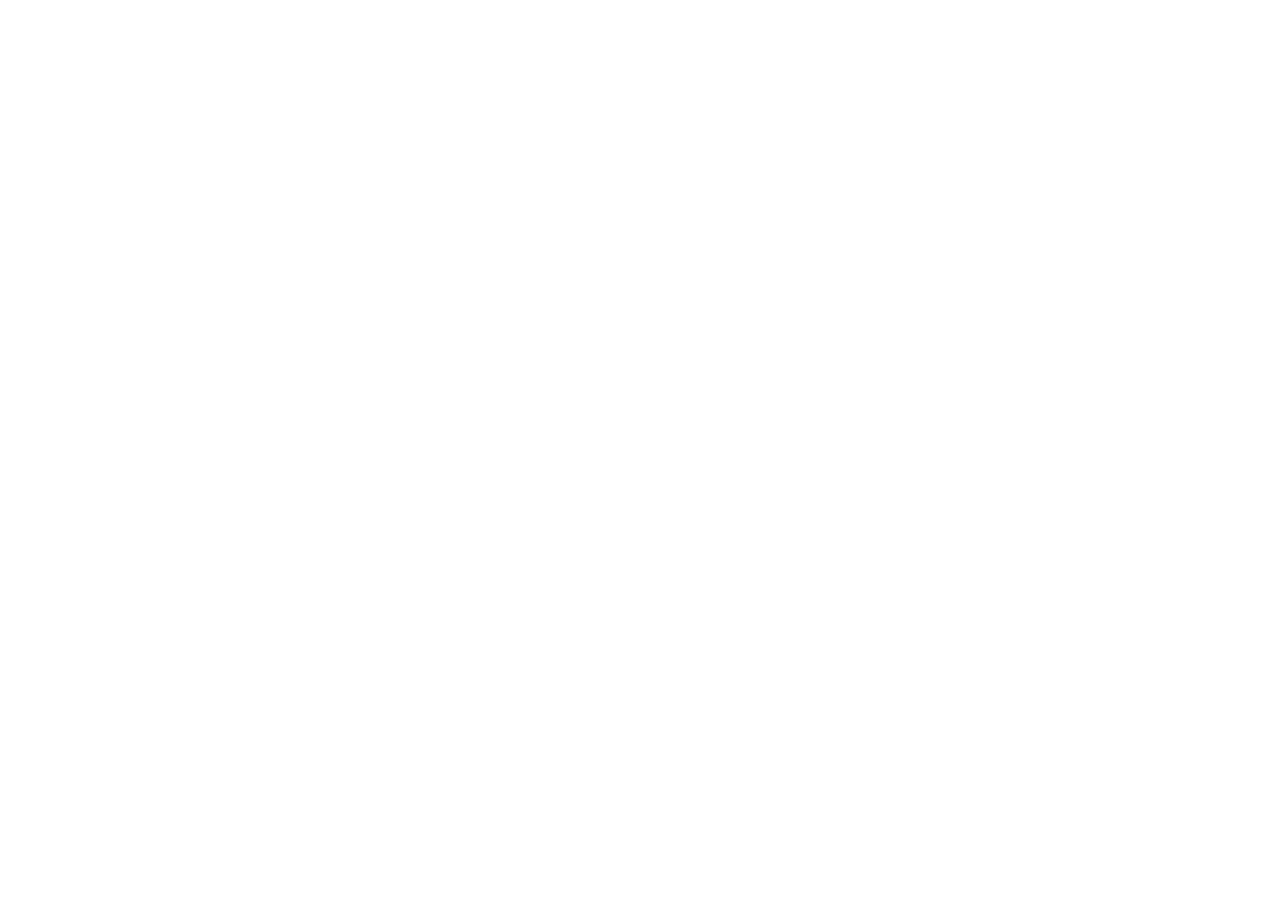
==== index.html @ e23b94e0 "Added js basic files." ====
<!doctype html>

<html lang="en">
<head>
    <meta charset="utf-8">
    <meta name="viewport" content="width=device-width, initial-scale=1">
    <title>Movie Recommendation</title>

    <link rel="stylesheet" href="./css/index.css">
</head>

<body>

    <script src="./js/index.js"></script>
</body>
</html>
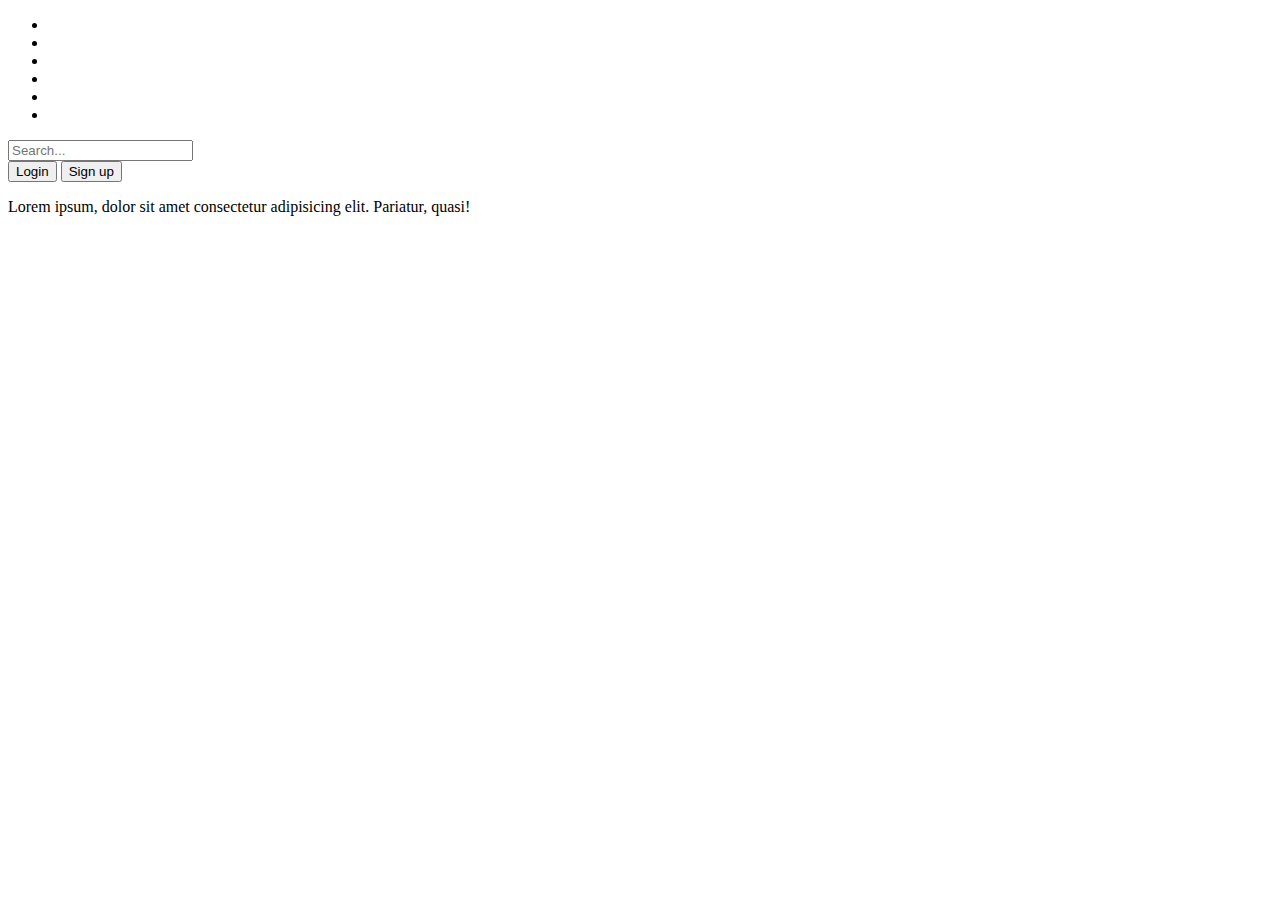
==== commit 8f7e2cb6: "Merge pull request #2 from Nihal-Srivastava05/movies-page" ====
--- a/index.html
+++ b/index.html
@@ -1,16 +1,51 @@
-<!doctype html>
+<!DOCTYPE html>
+<html lang="en">
 
-<html lang="en">
 <head>
-    <meta charset="utf-8">
-    <meta name="viewport" content="width=device-width, initial-scale=1">
-    <title>Movie Recommendation</title>
+    <meta charset="UTF-8">
+    <meta http-equiv="X-UA-Compatible" content="IE=edge">
+    <meta name="viewport" content="width=device-width, initial-scale=1.0">
+    <link rel="stylesheet" href="style.css">
+    <link rel="stylesheet" href="images.css">
+    <link rel="stylesheet" href="https://pro.fontawesome.com/releases/v5.10.0/css/all.css"
+        integrity="sha384-AYmEC3Yw5cVb3ZcuHtOA93w35dYTsvhLPVnYs9eStHfGJvOvKxVfELGroGkvsg+p" crossorigin="anonymous" />
+    <title>Movie Recommendation System</title>
 
-    <link rel="stylesheet" href="./css/index.css">
 </head>
 
 <body>
+    <div class="main">
+        <div class="navbar">
+            <a href="#"><i class="fas fa-ad" id="logo"></i></a>
+            <ul>
+                <li><a href="https://www.youtube.com/"><i class="fas fa-home"></i></a></li>
+                <li><a href="#"><i class="fas fa-tv"></i></a></li>
+                <li><a href="#"><i class="fas fa-film"></i></a></li>
+                <li><a href="#"><i class="fas fa-fire"></i></a></li>
+                <li><a href="#"><i class="fas fa-heart"></i></a></li>
+                <li><a href="#"><i class="fas fa-star"></i></a></li>
+            </ul>
+            <div class="social">
+                <a href=""><i class="fab fa-instagram"></i></a>
+                <a href=""><i class="fab fa-facebook-square"></i></a>
+            </div>
+        </div>
 
-    <script src="./js/index.js"></script>
+        <div class="upper">
+            <div class="search">
+                <input type="search" name="search" id="search_box" placeholder="Search...">
+            </div>
+            <div class="buttons">
+                <a href="#"><input type="button" value="Login" id="login"></a>
+                <a href="#"><input type="button" value="Sign up" id="signup"></a>
+            </div>
+        </div>
+
+        <div class="content">
+            <p>Lorem ipsum, dolor sit amet consectetur adipisicing elit. Pariatur, quasi!
+            </p>
+        </div>
+    </div>
+
 </body>
 </html>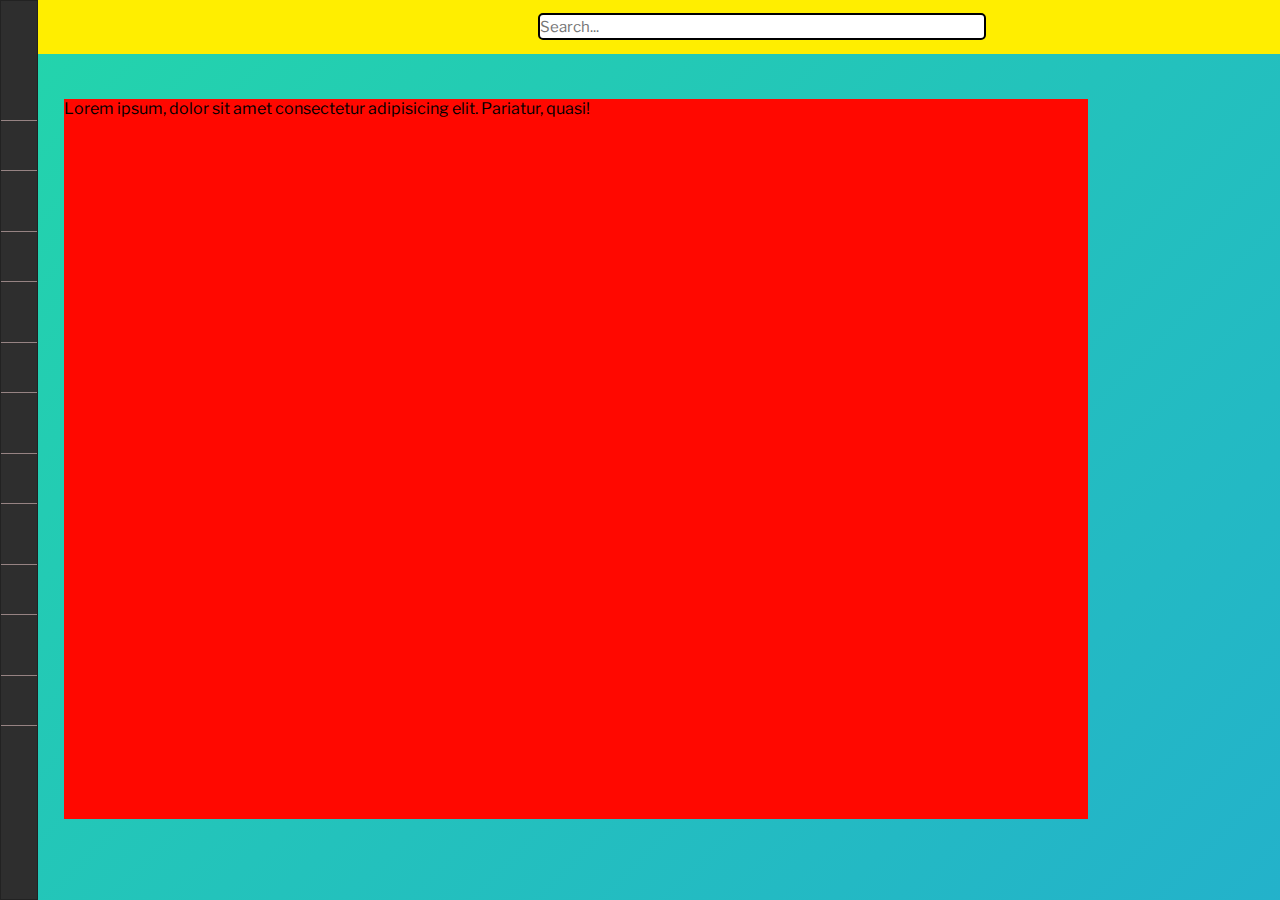
==== commit d4910568: "Fixed styles." ====
--- a/index.html
+++ b/index.html
@@ -5,7 +5,7 @@
     <meta charset="UTF-8">
     <meta http-equiv="X-UA-Compatible" content="IE=edge">
     <meta name="viewport" content="width=device-width, initial-scale=1.0">
-    <link rel="stylesheet" href="style.css">
+    <link rel="stylesheet" href="css/style.css">
     <link rel="stylesheet" href="images.css">
     <link rel="stylesheet" href="https://pro.fontawesome.com/releases/v5.10.0/css/all.css"
         integrity="sha384-AYmEC3Yw5cVb3ZcuHtOA93w35dYTsvhLPVnYs9eStHfGJvOvKxVfELGroGkvsg+p" crossorigin="anonymous" />
--- a/css/style.css
+++ b/css/style.css
@@ -0,0 +1,128 @@
+@import url('https://fonts.googleapis.com/css2?family=Libre+Franklin:wght@100&display=swap');
+*{
+    margin: 0;
+    padding: 0;
+    list-style: none;
+    box-sizing: border-box;
+    text-decoration: none;
+    font-family: 'Libre Franklin', sans-serif;
+}
+body {
+    background: linear-gradient(-45deg, #ee7752, #e73c7e, #23a6d5, #23d5ab);
+    background-size: 400% 400%;
+    animation: gradient 15s ease infinite;
+    height: 100vh;
+}
+
+@keyframes gradient {
+    0% {
+        background-position: 0% 50%;
+    }
+    50% {
+        background-position: 100% 50%;
+    }
+    100% {
+        background-position: 0% 50%;
+    }
+}
+.main{
+    display: flex;
+    position: relative;
+}   
+.navbar ul li{
+    padding: 15px;
+    border-bottom: 1px solid rgb(150, 131, 131);
+    border-top: 1px solid rgb(150, 131, 131);
+    margin-top: 60px;
+    margin-bottom: 60px;
+}
+.navbar ul li:hover{
+    background: rgb(158, 133, 23);
+}
+.navbar ul li:hover .fas{
+    transform: scale(1.5);
+}
+.navbar ul li a{
+    color: #000000;
+    display: block;
+}
+.navbar ul li:hover a{
+    color: rgb(207, 83, 0);
+    transform: scale(1.1);
+}
+.main .navbar ul li a .fas{
+    width: 24px;
+    padding: 4px;
+}
+.navbar{
+    width: 3vw;
+    height: 100vh;
+    background-color: #2e2e2e;
+    border: 1px solid rgb(34, 34, 34);
+    padding: 40px 0;
+}
+.navbar h2{
+    text-align: center;
+    text-transform: uppercase;  
+    margin-bottom: 40px;
+    /* border: 1px solid white;*/
+    padding: 9px;
+}
+.info p{
+    text-align: center;
+    text-decoration: none;
+}
+.navbar .social{
+    position: absolute;
+    bottom: 0;
+    transform: translate(2px);
+    display: flex;
+}
+.navbar .social a{
+    display: block;
+    width: 10px;
+    padding: 10px;
+    color: rgb(0, 0, 0);
+    height: 40px;
+}
+#logo{
+    height: 40px;
+    color: rgb(0, 0, 0);
+    padding: 8px;
+    margin-left: 10px;
+}
+.upper{
+    background-color: rgb(255, 238, 0);
+    width: 100vw;
+    height: 6vh;
+    display: flex;
+}
+#search_box{
+    top: 5px;
+    width: 35vw;
+    height: 3vh;
+    margin: 13px 500px;
+    border: 2px solid black;
+    border-radius: 5px;
+    font-size: 15px;
+}
+.buttons{
+    width: 9vw;
+    transform: translate(-63px);
+}
+.buttons input{
+    top: 7px;
+    margin-top: 18px;
+    transform: scale(1.2);
+}
+.buttons #signup{
+    float: right;
+}
+.content{
+    position: absolute;
+    background-color: rgb(255, 8, 0);
+    left: 5vw;
+    top: 11vh;
+    height: 80vh;
+    width: 80vw;
+}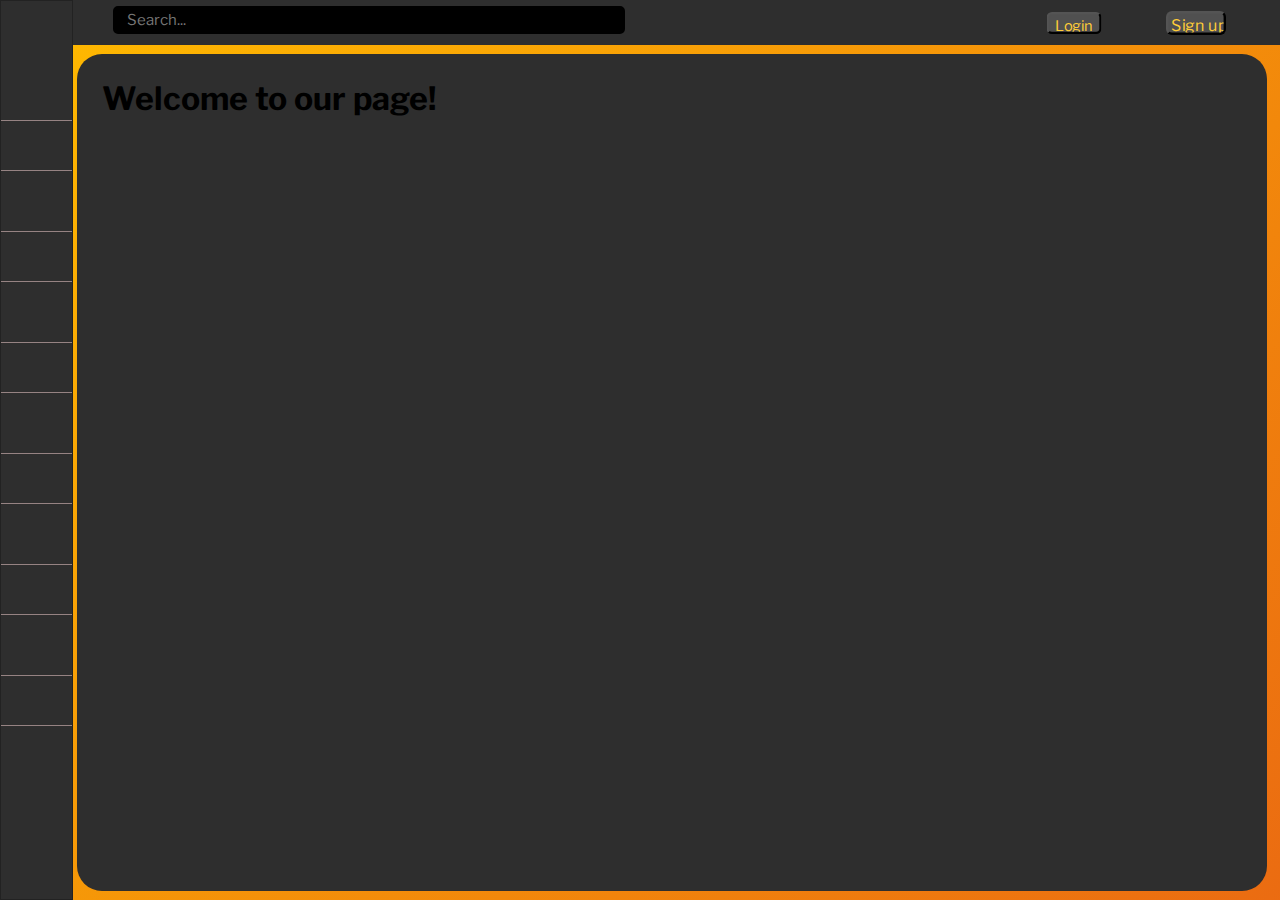
==== commit 6e214179: "Load other html inside index on click." ====
--- a/index.html
+++ b/index.html
@@ -5,12 +5,24 @@
     <meta charset="UTF-8">
     <meta http-equiv="X-UA-Compatible" content="IE=edge">
     <meta name="viewport" content="width=device-width, initial-scale=1.0">
+    <link rel="stylesheet" href="https://pro.fontawesome.com/releases/v5.10.0/css/all.css" integrity="sha384-AYmEC3Yw5cVb3ZcuHtOA93w35dYTsvhLPVnYs9eStHfGJvOvKxVfELGroGkvsg+p" crossorigin="anonymous" />
+    <script src="https://ajax.googleapis.com/ajax/libs/jquery/3.5.1/jquery.min.js"></script>
     <link rel="stylesheet" href="css/style.css">
-    <link rel="stylesheet" href="images.css">
-    <link rel="stylesheet" href="https://pro.fontawesome.com/releases/v5.10.0/css/all.css"
-        integrity="sha384-AYmEC3Yw5cVb3ZcuHtOA93w35dYTsvhLPVnYs9eStHfGJvOvKxVfELGroGkvsg+p" crossorigin="anonymous" />
+
     <title>Movie Recommendation System</title>
+    <script>
+        $(document).ready(function(){
+        $("#home").click(function(){
+            $("#page-content").load("./movies.html");
+        });
+        });
 
+        $(document).ready(function(){
+        $("#tv-shows").click(function(){
+            $("#page-content").load("./tvshows.html");
+        });
+        });
+    </script>
 </head>
 
 <body>
@@ -18,8 +30,8 @@
         <div class="navbar">
             <a href="#"><i class="fas fa-ad" id="logo"></i></a>
             <ul>
-                <li><a href="https://www.youtube.com/"><i class="fas fa-home"></i></a></li>
-                <li><a href="#"><i class="fas fa-tv"></i></a></li>
+                <li><a id="home" href="#"><i class="fas fa-home"></i></a></li>
+                <li><a id="tv-shows" href="#"><i class="fas fa-tv"></i></a></li>
                 <li><a href="#"><i class="fas fa-film"></i></a></li>
                 <li><a href="#"><i class="fas fa-fire"></i></a></li>
                 <li><a href="#"><i class="fas fa-heart"></i></a></li>
@@ -41,9 +53,8 @@
             </div>
         </div>
 
-        <div class="content">
-            <p>Lorem ipsum, dolor sit amet consectetur adipisicing elit. Pariatur, quasi!
-            </p>
+        <div class="content" id="page-content">
+            <h1>Welcome to our page!</h1>
         </div>
     </div>
 
--- a/css/style.css
+++ b/css/style.css
@@ -1,128 +1,260 @@
-@import url('https://fonts.googleapis.com/css2?family=Libre+Franklin:wght@100&display=swap');
-*{
-    margin: 0;
-    padding: 0;
-    list-style: none;
-    box-sizing: border-box;
-    text-decoration: none;
-    font-family: 'Libre Franklin', sans-serif;
+@import url("https://fonts.googleapis.com/css2?family=Libre+Franklin:wght@100&display=swap");
+
+:root {
+  --primary-color: #2e2e2e;
+  --secondary-color: #d6d6d6;
+  --highlight-color: #ffcd38;
+}
+
+* {
+  margin: 0;
+  padding: 0;
+  list-style: none;
+  box-sizing: border-box;
+  text-decoration: none;
+  font-family: "Libre Franklin", sans-serif;
 }
 body {
-    background: linear-gradient(-45deg, #ee7752, #e73c7e, #23a6d5, #23d5ab);
-    background-size: 400% 400%;
-    animation: gradient 15s ease infinite;
+  background: linear-gradient(-45deg, #faea0d, #d6c208, #e45117, #ffbb00);
+  background-size: 400% 400%;
+  animation: gradient 15s ease infinite;
+  height: 100vh;
+}
+
+@keyframes gradient {
+  0% {
+    background-position: 0% 50%;
+  }
+  50% {
+    background-position: 100% 50%;
+  }
+  100% {
+    background-position: 0% 50%;
+  }
+}
+.main {
+  display: flex;
+  position: relative;
+}
+.navbar ul li {
+  padding: 15px;
+  border-bottom: 1px solid rgb(150, 131, 131);
+  border-top: 1px solid rgb(150, 131, 131);
+  margin-top: 60px;
+  margin-bottom: 60px;
+}
+.navbar ul li:hover {
+  background: rgb(0, 0, 0);
+}
+.navbar ul li:hover .fas {
+  transform: scale(1.5);
+}
+.navbar ul li a {
+  color: #ffffff;
+  display: block;
+}
+.navbar ul li:hover a {
+  color: var(--highlight-color);
+  transform: scale(1.1);
+}
+.main .navbar ul li a .fas {
+  width: 24px;
+  padding: 4px;
+}
+.navbar {
+  width: 63px;
+  height: 100vh;
+  background-color: var(--primary-color);
+  border: 1px solid rgb(34, 34, 34);
+  padding: 40px 0;
+}
+.navbar h2 {
+  text-align: center;
+  text-transform: uppercase;
+  margin-bottom: 40px;
+  /* border: 1px solid white;*/
+  padding: 9px;
+}
+.info p {
+  text-align: center;
+  text-decoration: none;
+}
+.navbar .social {
+  position: absolute;
+  bottom: 0;
+  transform: translate(2px);
+  display: flex;
+}
+.navbar .social a {
+  display: block;
+  width: 10px;
+  padding: 10px;
+  color: rgb(255, 255, 255);
+  height: 40px;
+}
+.navbar .social a:hover {
+  color: var(--highlight-color);
+}
+#logo {
+  height: 40px;
+  color: rgb(226, 224, 224);
+  padding: 8px;
+  margin-left: 10px;
+}
+.upper {
+  background-color: var(--primary-color);
+  width: 100vw;
+  height: 6vh;
+  display: flex;
+}
+#search_box {
+  top: 5px;
+  padding: 12px;
+  width: 35vw;
+  height: 3vh;
+  margin: 13px 500px;
+  border: 2px solid black;
+  color: #c8ff00;
+  background-color: #000000;
+  border-radius: 5px;
+  font-size: 15px;
+}
+.buttons {
+  width: 9vw;
+  transform: translate(-63px);
+}
+.buttons input {
+  top: 7px;
+  padding: 2px;
+  margin-top: 18px;
+  transform: scale(1.2);
+  border-radius: 5px;
+  background-color: #505050;
+  color: var(--highlight-color);
+}
+.buttons input:hover {
+  background-color: #000000;
+}
+.buttons #signup {
+  float: right;
+}
+.content {
+  position: absolute;
+  background-color: var(--primary-color);
+  padding: 25px;
+  border-radius: 25px;
+  left: 4vw;
+  top: 7vh;
+  height: 92vh;
+  width: 95vw;
+  overflow: scroll;
+}
+
+.content::-webkit-scrollbar {
+  width: 0; /* Remove scrollbar space */
+  background: transparent; /* Optional: just make scrollbar invisible */
+}
+
+@media (min-width: 900px) and (max-width: 1750px) {
+  .content {
+    height: 93vh;
+    width: 93vw;
+    left: 6vw;
+    top: 6vh;
+  }
+  .navbar {
+    width: 6vw;
     height: 100vh;
-}
-
-@keyframes gradient {
-    0% {
-        background-position: 0% 50%;
-    }
-    50% {
-        background-position: 100% 50%;
-    }
-    100% {
-        background-position: 0% 50%;
-    }
-}
-.main{
-    display: flex;
-    position: relative;
-}   
-.navbar ul li{
-    padding: 15px;
-    border-bottom: 1px solid rgb(150, 131, 131);
-    border-top: 1px solid rgb(150, 131, 131);
-    margin-top: 60px;
-    margin-bottom: 60px;
-}
-.navbar ul li:hover{
-    background: rgb(158, 133, 23);
-}
-.navbar ul li:hover .fas{
-    transform: scale(1.5);
-}
-.navbar ul li a{
-    color: #000000;
-    display: block;
-}
-.navbar ul li:hover a{
-    color: rgb(207, 83, 0);
+  }
+  .upper {
+    width: 100vw;
+    height: 5vh;
+  }
+  .search {
+    width: 50px;
+    margin-left: 20px;
+  }
+  .social {
+    left: -7px;
+  }
+  #search_box {
+    margin: 6px 20px;
+    width: 40vw;
+  }
+  .buttons {
+    transform: translate(70vw);
+    height: 45px;
+    width: 15vw;
+    padding: 10px;
+  }
+  #login {
     transform: scale(1.1);
-}
-.main .navbar ul li a .fas{
-    width: 24px;
-    padding: 4px;
-}
-.navbar{
-    width: 3vw;
+    margin-top: 3px;
+  }
+  #signup {
+    transform: scale(1.2);
+    margin-top: 3px;
+  }
+  .buttons input {
+    height: 20px;
+    width: 50px;
+  }
+}
+
+/* this is for phones */
+@media (min-width: 300px) and (max-width: 840px) {
+  .content {
+    height: 93vh;
+    width: 87vw;
+    top: 6vh;
+    left: 12vw;
+  }
+  .navbar {
+    width: 12vw;
     height: 100vh;
-    background-color: #2e2e2e;
-    border: 1px solid rgb(34, 34, 34);
-    padding: 40px 0;
-}
-.navbar h2{
-    text-align: center;
-    text-transform: uppercase;  
-    margin-bottom: 40px;
-    /* border: 1px solid white;*/
-    padding: 9px;
-}
-.info p{
-    text-align: center;
-    text-decoration: none;
-}
-.navbar .social{
-    position: absolute;
-    bottom: 0;
-    transform: translate(2px);
-    display: flex;
-}
-.navbar .social a{
-    display: block;
-    width: 10px;
-    padding: 10px;
-    color: rgb(0, 0, 0);
-    height: 40px;
-}
-#logo{
-    height: 40px;
-    color: rgb(0, 0, 0);
-    padding: 8px;
-    margin-left: 10px;
-}
-.upper{
-    background-color: rgb(255, 238, 0);
+  }
+  .navbar ul li {
+    padding: 3px;
+  }
+  #logo {
+    padding: 3px;
+  }
+  .navbar ul li:hover a {
+    transform: scale(1);
+  }
+  .upper {
     width: 100vw;
-    height: 6vh;
-    display: flex;
-}
-#search_box{
-    top: 5px;
-    width: 35vw;
+    height: 5vh;
+  }
+  .search {
+    width: 50px;
+    margin-left: 20px;
+  }
+  .social {
+    left: -7px;
+  }
+  #search_box {
+    margin: 6px 20px;
+    width: 40vw;
+  }
+  .buttons {
+    transform: translate(40vw);
+    height: 5vh;
+    width: 29vw;
+  }
+  #login {
+    transform: scale(0.8);
+    margin-top: 8px;
     height: 3vh;
-    margin: 13px 500px;
-    border: 2px solid black;
-    border-radius: 5px;
-    font-size: 15px;
-}
-.buttons{
-    width: 9vw;
-    transform: translate(-63px);
-}
-.buttons input{
-    top: 7px;
-    margin-top: 18px;
-    transform: scale(1.2);
-}
-.buttons #signup{
-    float: right;
-}
-.content{
-    position: absolute;
-    background-color: rgb(255, 8, 0);
-    left: 5vw;
-    top: 11vh;
-    height: 80vh;
-    width: 80vw;
-}+  }
+  #signup {
+    transform: scale(0.8);
+    margin-top: 8px;
+    height: 3vh;
+    /* transform: translateY(-30px) */
+  }
+  .buttons input {
+    height: 20px;
+    width: 50px;
+  }
+}
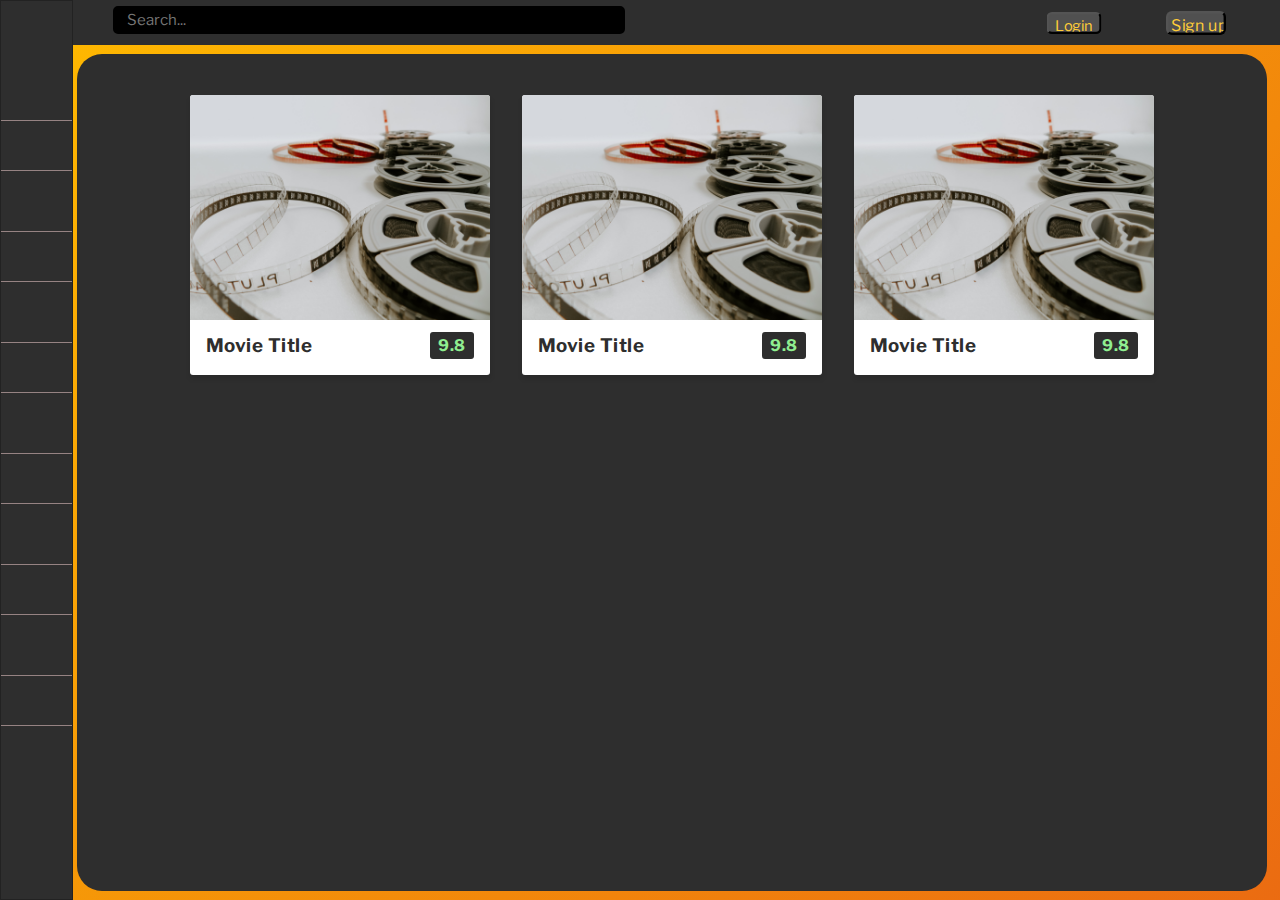
==== commit 067d3e97: "Added Search facility." ====
--- a/index.html
+++ b/index.html
@@ -1,62 +1,140 @@
 <!DOCTYPE html>
 <html lang="en">
+  <head>
+    <meta charset="UTF-8" />
+    <meta http-equiv="X-UA-Compatible" content="IE=edge" />
+    <meta name="viewport" content="width=device-width, initial-scale=1.0" />
+    <link
+      rel="stylesheet"
+      href="https://pro.fontawesome.com/releases/v5.10.0/css/all.css"
+      integrity="sha384-AYmEC3Yw5cVb3ZcuHtOA93w35dYTsvhLPVnYs9eStHfGJvOvKxVfELGroGkvsg+p"
+      crossorigin="anonymous"
+    />
+    <script src="https://ajax.googleapis.com/ajax/libs/jquery/3.5.1/jquery.min.js"></script>
 
-<head>
-    <meta charset="UTF-8">
-    <meta http-equiv="X-UA-Compatible" content="IE=edge">
-    <meta name="viewport" content="width=device-width, initial-scale=1.0">
-    <link rel="stylesheet" href="https://pro.fontawesome.com/releases/v5.10.0/css/all.css" integrity="sha384-AYmEC3Yw5cVb3ZcuHtOA93w35dYTsvhLPVnYs9eStHfGJvOvKxVfELGroGkvsg+p" crossorigin="anonymous" />
-    <script src="https://ajax.googleapis.com/ajax/libs/jquery/3.5.1/jquery.min.js"></script>
-    <link rel="stylesheet" href="css/style.css">
+    <link rel="stylesheet" href="css/style.css" />
+    <title>Movie Recommendation System</title>
 
-    <title>Movie Recommendation System</title>
     <script>
-        $(document).ready(function(){
-        $("#home").click(function(){
-            $("#page-content").load("./movies.html");
+      $(document).ready(function () {
+        $("#home").click(function () {
+          $("#page-content").load("./movies.html");
         });
+      });
+
+      $(document).ready(function () {
+        $("#tv-shows").click(function () {
+          $("#page-content").load("./tvshows.html");
         });
+      });
+    </script>
+  </head>
 
-        $(document).ready(function(){
-        $("#tv-shows").click(function(){
-            $("#page-content").load("./tvshows.html");
-        });
-        });
-    </script>
-</head>
+  <body>
+    <div class="main">
+      <div class="navbar">
+        <a href="index.html"><i class="fas fa-ad" id="logo"></i></a>
+        <ul>
+          <li>
+            <a id="home" href="#"><i class="fas fa-home"></i></a>
+          </li>
+          <li>
+            <a id="tv-shows" href="#"><i class="fas fa-tv"></i></a>
+          </li>
+          <li>
+            <a href="#"><i class="fas fa-film"></i></a>
+          </li>
+          <li>
+            <a href="#"><i class="fas fa-fire"></i></a>
+          </li>
+          <li>
+            <a href="#"><i class="fas fa-heart"></i></a>
+          </li>
+          <li>
+            <a href="#"><i class="fas fa-star"></i></a>
+          </li>
+        </ul>
+        <div class="social">
+          <a href=""><i class="fab fa-instagram"></i></a>
+          <a href=""><i class="fab fa-facebook-square"></i></a>
+        </div>
+      </div>
 
-<body>
-    <div class="main">
-        <div class="navbar">
-            <a href="#"><i class="fas fa-ad" id="logo"></i></a>
-            <ul>
-                <li><a id="home" href="#"><i class="fas fa-home"></i></a></li>
-                <li><a id="tv-shows" href="#"><i class="fas fa-tv"></i></a></li>
-                <li><a href="#"><i class="fas fa-film"></i></a></li>
-                <li><a href="#"><i class="fas fa-fire"></i></a></li>
-                <li><a href="#"><i class="fas fa-heart"></i></a></li>
-                <li><a href="#"><i class="fas fa-star"></i></a></li>
-            </ul>
-            <div class="social">
-                <a href=""><i class="fab fa-instagram"></i></a>
-                <a href=""><i class="fab fa-facebook-square"></i></a>
+      <div class="upper">
+        <div class="search">
+          <form id="search-form">
+            <input
+              type="text"
+              name="search"
+              id="search_box"
+              placeholder="Search..."
+            />
+          </form>
+        </div>
+        <div class="buttons">
+          <a href="#"><input type="button" value="Login" id="login" /></a>
+          <a href="#"><input type="button" value="Sign up" id="signup" /></a>
+        </div>
+      </div>
+
+      <div class="content" id="page-content">
+
+        <div class="home-page">
+          <div class="movie-main-page">
+            <img src="./img/moviePlaceholder.jpg" alt="Image" />
+
+            <div class="movie-info-main-page">
+              <h3>Movie Title</h3>
+              <span class="green">9.8</span>
             </div>
+
+            <div class="overview-main-page">
+              <h3>Overview</h3>
+              Lorem ipsum dolor sit amet consectetur, adipisicing elit. Aliquam
+              vero accusamus magni veniam culpa quisquam voluptate, voluptates
+              eum id ipsam tempore molestias dignissimos provident dolorum
+              cumque alias quam est odit.
+            </div>
+          </div>
+
+          <div class="movie-main-page">
+            <img src="./img/moviePlaceholder.jpg" alt="Image" />
+
+            <div class="movie-info-main-page">
+              <h3>Movie Title</h3>
+              <span class="green">9.8</span>
+            </div>
+
+            <div class="overview-main-page">
+              <h3>Overview</h3>
+              Lorem ipsum dolor sit amet consectetur, adipisicing elit. Aliquam
+              vero accusamus magni veniam culpa quisquam voluptate, voluptates
+              eum id ipsam tempore molestias dignissimos provident dolorum
+              cumque alias quam est odit.
+            </div>
+          </div>
+
+          <div class="movie-main-page">
+            <img src="./img/moviePlaceholder.jpg" alt="Image" />
+
+            <div class="movie-info-main-page">
+              <h3>Movie Title</h3>
+              <span class="green">9.8</span>
+            </div>
+
+            <div class="overview-main-page">
+              <h3>Overview</h3>
+              Lorem ipsum dolor sit amet consectetur, adipisicing elit. Aliquam
+              vero accusamus magni veniam culpa quisquam voluptate, voluptates
+              eum id ipsam tempore molestias dignissimos provident dolorum
+              cumque alias quam est odit.
+            </div>
+          </div>
+
         </div>
-
-        <div class="upper">
-            <div class="search">
-                <input type="search" name="search" id="search_box" placeholder="Search...">
-            </div>
-            <div class="buttons">
-                <a href="#"><input type="button" value="Login" id="login"></a>
-                <a href="#"><input type="button" value="Sign up" id="signup"></a>
-            </div>
-        </div>
-
-        <div class="content" id="page-content">
-            <h1>Welcome to our page!</h1>
-        </div>
+      </div>
     </div>
 
-</body>
-</html>+    <script type="module" src="./js/search.js"></script>
+  </body>
+</html>
--- a/css/style.css
+++ b/css/style.css
@@ -19,6 +19,7 @@
   background-size: 400% 400%;
   animation: gradient 15s ease infinite;
   height: 100vh;
+  margin: 0;
 }
 
 @keyframes gradient {
@@ -258,3 +259,74 @@
     width: 50px;
   }
 }
+
+/* Movie class Styles */
+
+.home-page {
+  display: flex;
+  flex-wrap: wrap;
+  justify-content: center;
+}
+
+.movie-main-page {
+  width: 300px;
+  height: 40%;
+  margin: 1rem;
+  border-radius: 3px;
+  box-shadow: 0.2px 4px 5px rgba(0, 0, 0, 0.1);
+  background-color: white;
+  position: relative;
+  overflow: hidden;
+}
+
+.movie-main-page img {
+  width: 100%;
+}
+
+.movie-info-main-page {
+  color: var(--primary-color);
+  display: flex;
+  align-items: center;
+  justify-content: space-between;
+  padding: 0.5rem 1rem 1rem;
+  letter-spacing: 0.5px;
+}
+
+.movie-info-main-page h3 {
+  margin-top: 0;
+}
+
+.movie-info-main-page span {
+  background-color: var(--primary-color);
+  padding: 0.25rem 0.5rem;
+  border-radius: 3px;
+  font-weight: bold;
+}
+
+.movie-info-main-page span.green {
+  color: lightgreen;
+}
+
+.movie-info-main-page span.orange {
+  color: orange;
+}
+
+.movie-info-main-page span.red {
+  color: red;
+}
+
+.overview-main-page {
+  position: absolute;
+  left: 0;
+  right: 0;
+  bottom: 0;
+  background-color: white;
+  padding: 1rem;
+  max-height: 100%;
+  transform: translateY(101%);
+  transition: transform 0.3s ease-in;
+} 
+
+.movie-main-page:hover .overview-main-page {
+  transform: translateY(0);
+}